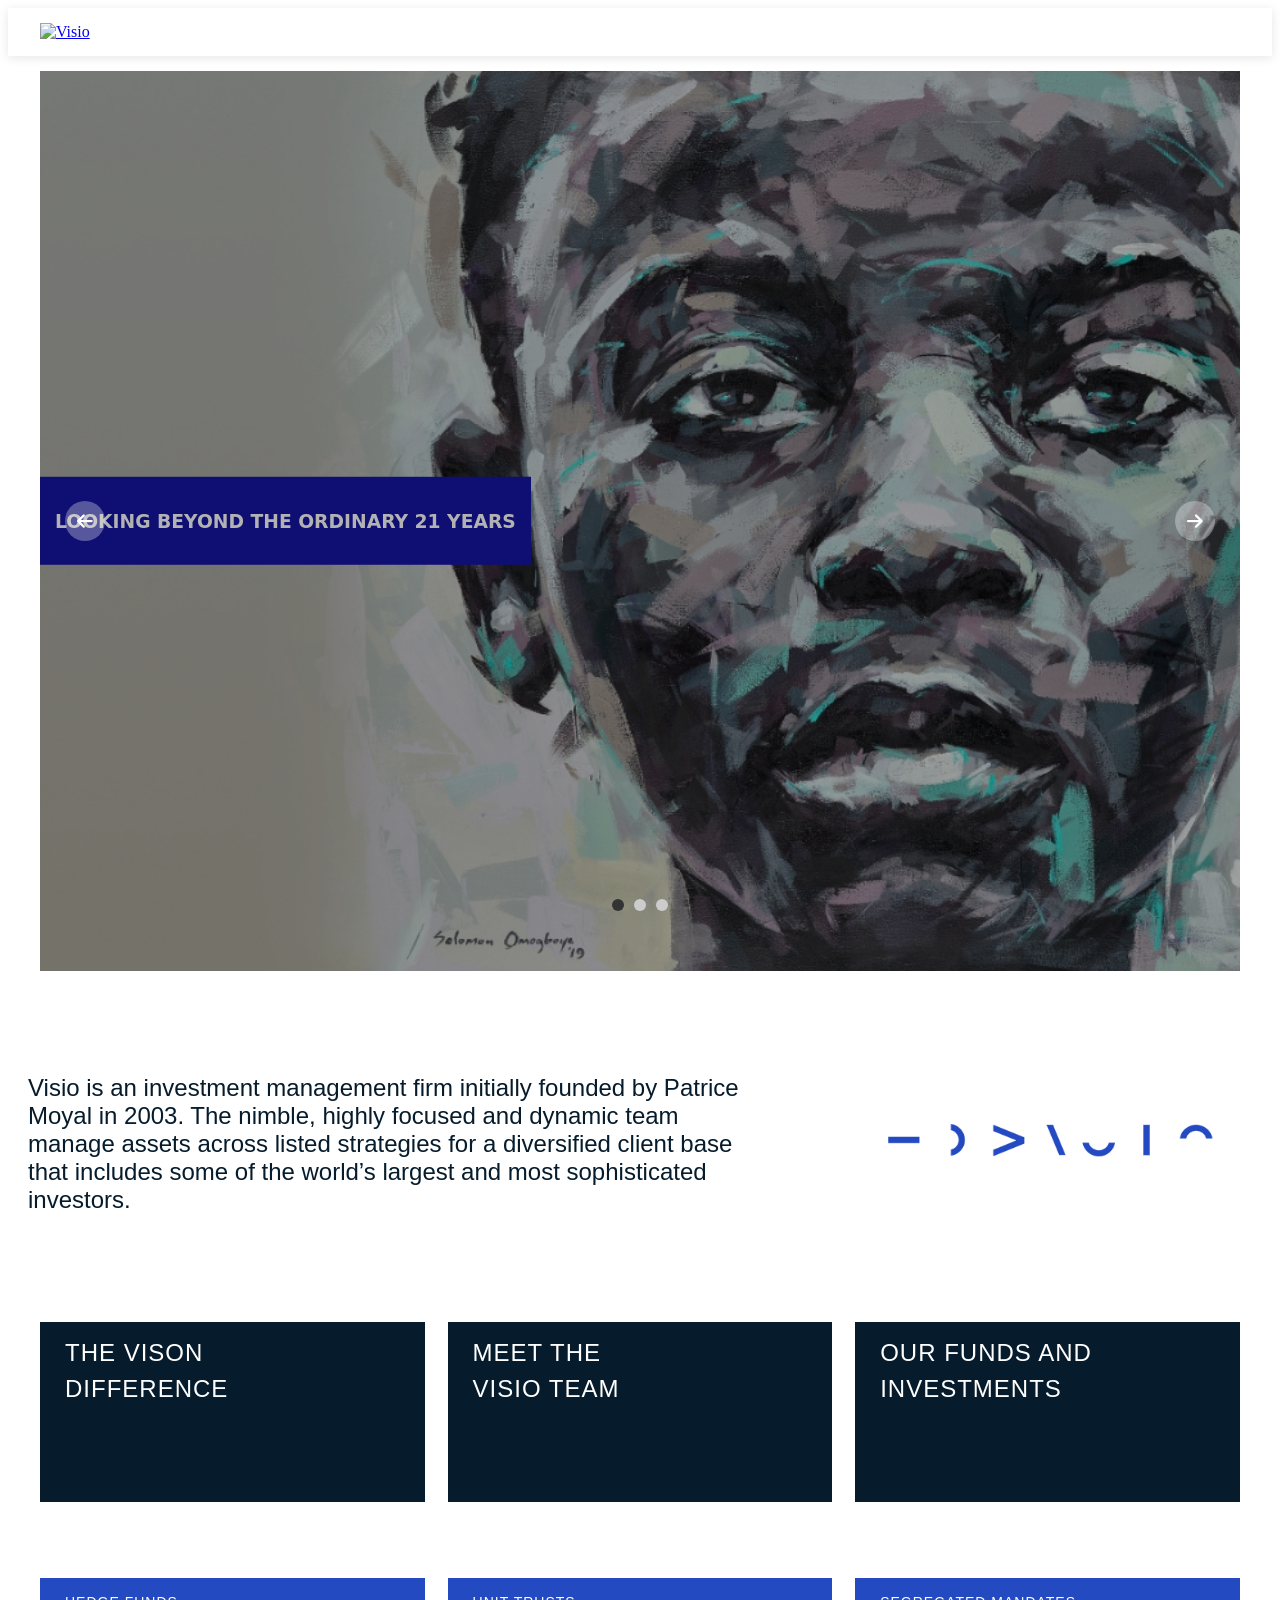
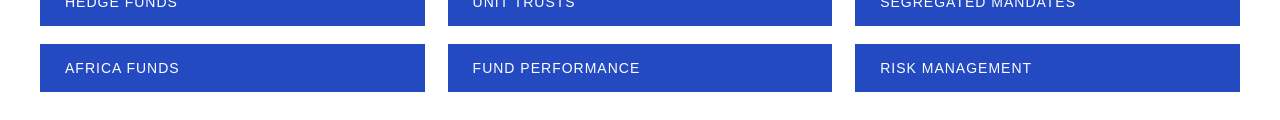
==== visio.html @ 1f03d7de "first commit" ====
<!DOCTYPE html>
<html lang="en">
<head>
    <meta charset="UTF-8">
    <meta name="viewport" content="width=device-width, initial-scale=1.0">
    <title>Visio - Look Beyond the Ordinary</title>
    <link rel="stylesheet" href="visio.css">
    <link rel="stylesheet" href="https://cdnjs.cloudflare.com/ajax/libs/font-awesome/6.0.0/css/all.min.css">
    <script src="https://code.jquery.com/jquery-3.6.0.min.js"></script>
</head>
<body>
    <header class="header">
        <div class="container">
            <a class="site-logo" title="Visio" href="https://visiofund.co.za">
                <img src="https://visiofund.co.za/wp-content/themes/visio/images/logo-black.svg" alt="Visio">
            </a>
            <div class="in-page-sub-menu">
                <!-- Your menu items would go here -->
            </div>
            <button class="hamburger-menu">
                <span class="hamburger-bar"></span>
                <span class="hamburger-bar"></span>
                <span class="hamburger-bar"></span>
            </button>
        </div>
    </header>
    <Section>
        <div class="container">
        <div class="carousel-container">
            <div class="carousel-track">
                <div class="carousel-slide">
                    <img src="/images/Mask-Group-231.jpg" alt="Investment Strategy">
                    <div class="carousel-caption">
                        <h3>LOOKING BEYOND THE ORDINARY 21 YEARS</h3>
                    </div>
                </div>
                <div class="carousel-slide">
                    <img src="/images/1.png" alt="Global Markets">
                    <div class="carousel-caption">
                        <h3>WE LEAVE NO STONE UNTURNED</h3>
                    </div>
                </div>
                <div class="carousel-slide">
                    <img src="/images/2-e1733732415237.png" alt="Client Success">
                    <div class="carousel-caption">
                        <h3>WE CAN AND WE WILL</h3>
                    </div>
                </div>
            </div>
            <div class="carousel-nav">
                <button class="carousel-prev"><i class="fas fa-arrow-left"></i></button>
                <button class="carousel-next"><i class="fas fa-arrow-right"></i></button>
            </div>
            <div class="carousel-indicators">
                <div class="indicator active" data-index="0"></div>
                <div class="indicator" data-index="1"></div>
                <div class="indicator" data-index="2"></div>
            </div>
        </div>
    </div>
</Section>
<section>
    <div class="info-container">
        <div class="text-content">
            <p>
            Visio is an investment management firm initially founded by Patrice Moyal in 2003. The nimble, highly focused and dynamic team manage assets across listed strategies for a diversified client base that includes some of the world’s largest and most sophisticated investors.
             </p>
        </div>
        <div class="image-content">
            <img src="/images/logo2.png" alt="logo image">
        </div>
    </div>
</section>
<section>
    <div class="init-container">
        <ul class="A-list">
            <li class="first-list"><span>THE VISON <br>DIFFERENCE</span></li>
            <li class="first-list"><span>MEET THE <br>VISIO TEAM</span></li>
            <li class="first-list"><span>OUR FUNDS AND <br>INVESTMENTS</span></li>
        </ul>
    </div>
    <br><br>
    <div class="final-container">
        <ul class="B-list">
            <li class="second-list">HEDGE FUNDS</li>
            <li class="second-list">UNIT TRUSTS</li>
            <li class="second-list">SEGREGATED MANDATES</li>
        </ul> <br>
        <ul class="B-list">
            <li class="second-list">AFRICA FUNDS</li>
            <li class="second-list">FUND PERFORMANCE</li>
            <li class="second-list">RISK MANAGEMENT</li>
        </ul>
    </div>
</section>
    
</body>
<footer>
    
</footer>
<script src="/visio.js"></script>
</html>
---- visio.css ----
/* Header styles remain the same */
.header {
    position: sticky;
    top: 0;
    width: 100%;
    z-index: 1000;
    background-color: white;
    box-shadow: 0 2px 10px rgba(0,0,0,0.1);
    transition: all 0.3s ease;
}

.container {
    display: flex;
    justify-content: space-between;
    align-items: center;
    padding: 15px 20px;
    max-width: 1200px;
    margin: 0 auto;
}

/* Hamburger menu styles */
.hamburger-menu {
    background: none;
    border: none;
    cursor: pointer;
    padding: 10px;
    display: flex;
    flex-direction: column;
    justify-content: space-between;
    width: 30px;
    height: 21px;
}

.hamburger-bar {
    display: block;
    width: 100%;
    height: 3px;
    background-color: #061C2C; /* Dark blue to match your theme */
    transition: all 0.3s ease;
}

/* Optional: Animation when clicked */
.hamburger-menu.active .hamburger-bar:nth-child(1) {
    transform: translateY(9px) rotate(45deg);
}

.hamburger-menu.active .hamburger-bar:nth-child(2) {
    opacity: 0;
}

.hamburger-menu.active .hamburger-bar:nth-child(3) {
    transform: translateY(-9px) rotate(-45deg);
}

/* For mobile responsiveness */
@media (min-width: 768px) {
    .hamburger-menu {
        display: none; /* Hide on desktop if you have a regular menu */
    }
}

.carousel-nav {
    text-align: center;
    margin-top: 15px;
}

.carousel-nav button {
    background: #333333;
    color: white;
    border: none;
    padding: 8px 15px;
    margin: 0 5px;
    cursor: pointer;
    border-radius: 3px;
    font-size: 14px;
}

.carousel-nav button:hover {
    background: #555555;
}

.carousel-indicators {
    display: flex;
    justify-content: center;
    margin-top: 10px;
}

.indicator {
    width: 12px;
    height: 12px;
    border-radius: 50%;
    background: #cccccc;
    margin: 0 5px;
    cursor: pointer;
}

.indicator.active {
    background: #333333;
}

@media (max-width: 768px) {
    .carousel-caption {
        padding: 10px;
        font-size: 14px;
    }
}.carousel-container {
    position: relative;
    width: 100%;
    height: 100vh; /* Add viewport height */
    max-width: none; /* Remove max-width restriction */
    margin: 0; /* Remove margin */
    overflow: hidden;
    border: none; /* Remove border */
    border-radius: 0; /* Remove border radius */
}

.carousel-track {
    display: flex;
    height: 100%; /* Ensure track fills container */
    transition: transform 0.5s ease;
}

.carousel-slide {
    min-width: 100vw; /* Use viewport width */
    height: 100vh; /* Use viewport height */
    position: relative;
}

.carousel-slide img {
    width: 100%;
    height: 100%;
    object-fit: cover; /* This ensures image covers area while maintaining aspect ratio */
    display: block;
}

/* Keep your existing caption styles */
.carousel-caption {
    font-family: system-ui, -apple-system, BlinkMacSystemFont, 'Segoe UI', Roboto, Oxygen, Ubuntu, Cantarell, 'Open Sans', 'Helvetica Neue', sans-serif;
    position: absolute;
    top: 50%;
    left: 0;
    transform: translateY(-50%);
    background: rgb(21, 21, 165);
    color: rgb(255, 255, 255);
    padding: 15px;
    text-align: center;
    /* width: 100%; Ensure caption spans full width */
}

/* Keep your existing nav and indicator styles */
.carousel-nav {
    position: absolute;
    bottom: 50%; /* Position at vertical center */
    width: 100%;
    display: flex;
    justify-content: space-between;
    align-items: center;
    padding: 0 20px;
    box-sizing: border-box;
    transform: translateY(50%); /* Adjust for exact centering */
    z-index: 10;
}

.carousel-nav button {
    background: rgba(255, 255, 255, 0.3);
    color: white;
    border: none;
    width: 40px;
    height: 40px;
    border-radius: 50%;
    cursor: pointer;
    font-size: 18px;
    display: flex;
    align-items: center;
    justify-content: center;
    transition: all 0.3s ease;
}

.carousel-nav button:hover {
    background: rgba(255, 255, 255, 0.7);
    color: #333;
}

@media (max-width: 768px) {
    .carousel-nav button {
        width: 30px;
        height: 30px;
        font-size: 14px;
    }
}
.carousel-indicators {
    position: absolute;
    bottom: 60px;
    left: 0;
    right: 0;
}

/* Optional: Add overlay for better text visibility */
.carousel-slide::after {
    content: '';
    position: absolute;
    top: 0;
    left: 0;
    width: 100%;
    height: 100%;
    background: rgba(0,0,0,0.3);
}

p {
    color: #061C2C; 
    font-size: 24px; /* Better to use font-size instead of font for just size */
    font-family: 'Open Sans', sans-serif;
    margin: 24px 0px;
 }
 
 .init-container {
    font-family: Arial, sans-serif;
    max-width: 1200px;
    margin: 0 auto;
    padding: 20px;
    
}

.final-container{
    font-family: sans-serif;
    max-width: 1200px;
    margin: 0 auto;
    padding: 20px;
}

.A-list {
    list-style: none;
    padding: 0;
    margin: 0;
    display: flex;
    justify-content: space-between;
}

.B-list{
    list-style: none;
    padding: 0;
    margin: 0;
    display: flex;
    justify-content: space-between;
}

.first-list {
    text-align: left;
    font-weight: normal;
    font-size: 24px;
    line-height: 1.3;
    letter-spacing: 1px;
    text-transform: uppercase;
    color: #fffefe;
    padding: 15px 25px;
    background-color: #061C2C;
    width: 27.9%;
    min-height: 150px;
    top: 50%;
    left: 0%;
    bottom: 0%;  /* Added minimum height */
    /* display: flex;
    align-items: last baseline;
    justify-content: center;
    box-sizing: border-box; */
}

.second-list{
    text-align: left;
    font-weight: normal;
    font-size: 14px;
    line-height: 1.3;
    letter-spacing: 1px;
    text-transform: uppercase;
    color: #fffefe;
    padding: 15px 25px;
    background-color: #244AC2;
    width: 27.9%;
}

.second-list li{
    position: relative;
    display: inline-block;
    text-align: left;
    bottom: 0%;
    left: 0%;
}

.info-container{
    font-family: Arial, sans-serif;
    max-width: 1200px;
    margin: 0 auto;
    padding: 20px;
}


.first-list span {
    position: relative;
    display: inline-block;
    text-align: left;
    bottom: 0%;
    left: 0%;
}

.first-list br {
    display: block;
    content: "";
    margin: 5px 0;
}


 .info-container {
     display: flex;
     align-items: center; /* Vertical alignment */
     justify-content: space-between; /* Puts max space between items */
     max-width: 1200px; /* Adjust as needed */
     margin: 24px 0px;
     padding: 40px 20px;
 }
 
 .text-content {
     flex: 1; /* Takes available space */
     padding-right: 40px; /* Space between text and image */
     max-width: 60%; /* Control text width */
 }

.image-content {
    flex-shrink: 0; /* Prevents image from shrinking */
    width: 30%; /* Adjust image container width */
    text-align: center; /* Centers image horizontally */
}

.image-content img {
    max-width: 100%;
    height: auto;
    display: block;
    margin: 0 auto; /* Centers image */
}

/* Responsive adjustments */
@media (max-width: 768px) {
    .info-container {
        flex-direction: column;
    }
    .text-content {
        padding-right: 0;
        max-width: 100%;
        margin-bottom: 30px;
    }
    .image-content {
        width: 60%;
    }
}
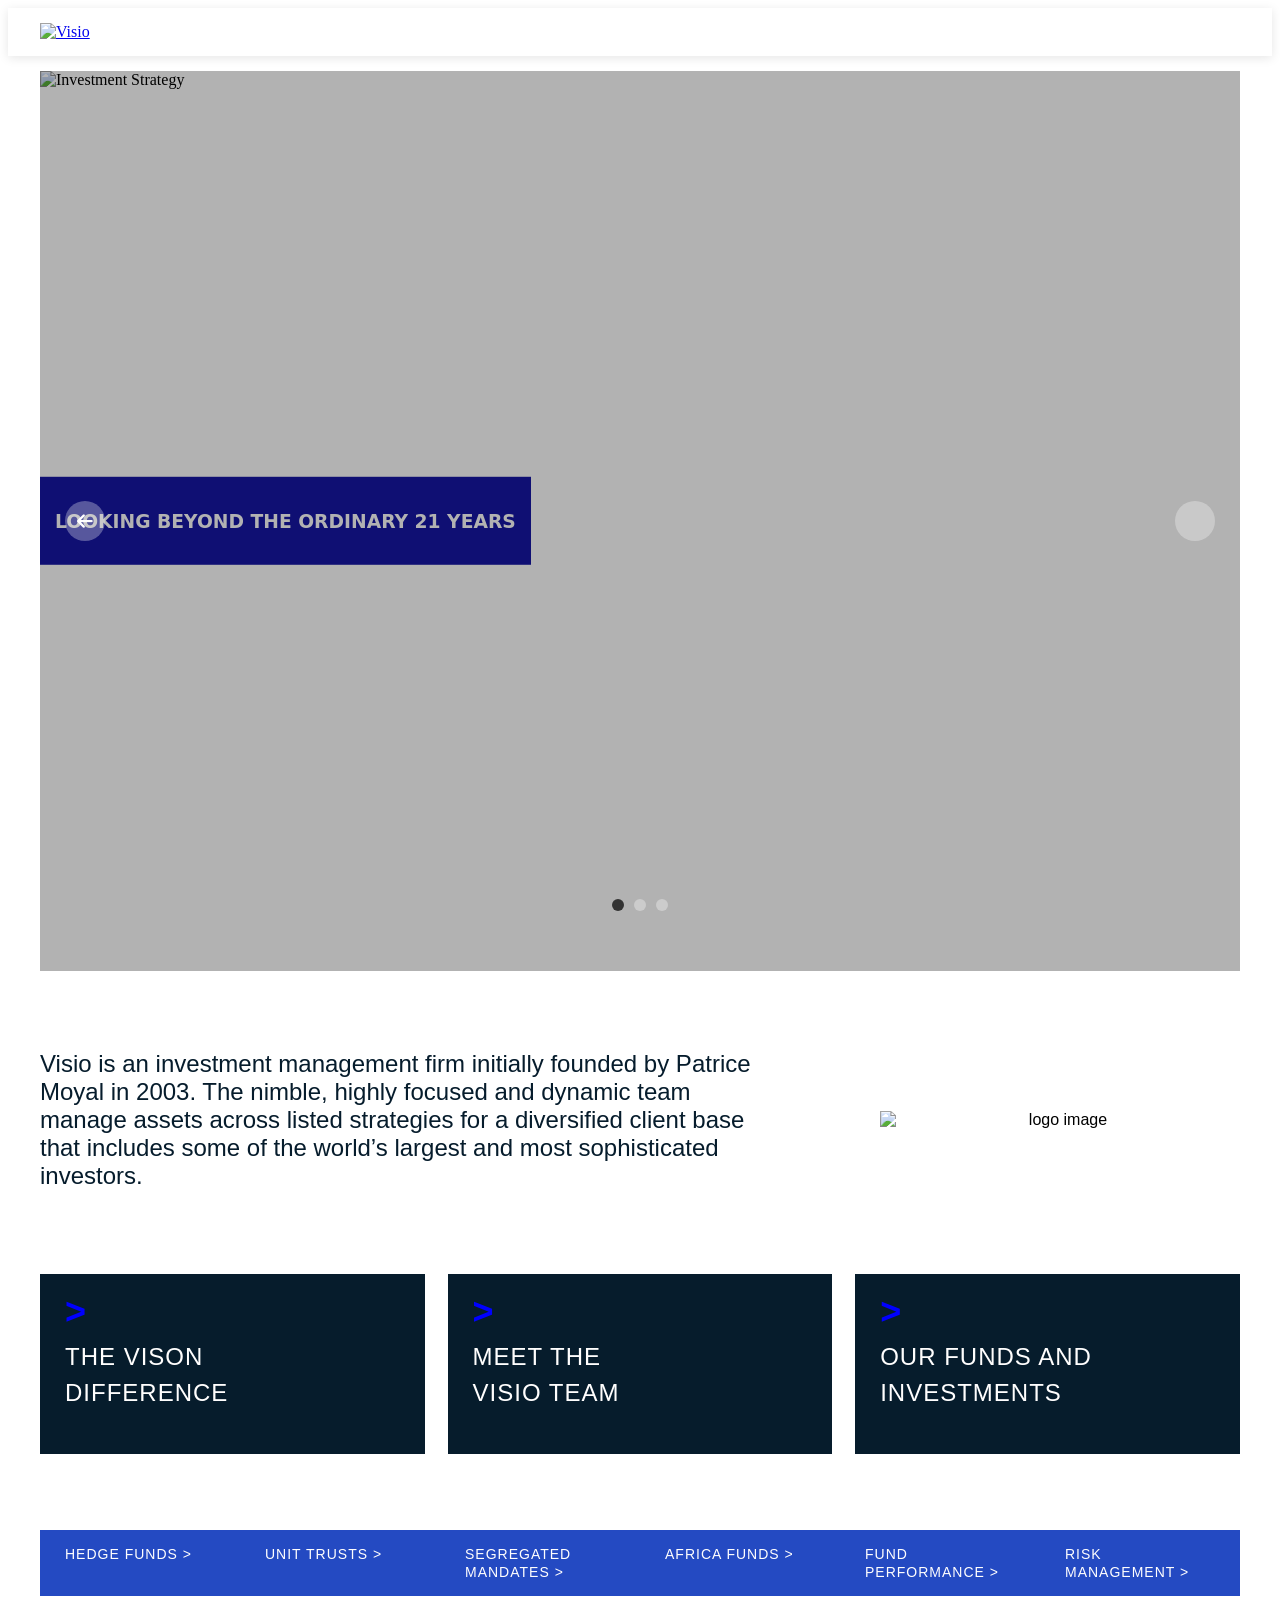
==== commit 17db4b76: "Second push" ====
--- a/visio.html
+++ b/visio.html
@@ -29,19 +29,19 @@
         <div class="carousel-container">
             <div class="carousel-track">
                 <div class="carousel-slide">
-                    <img src="/images/Mask-Group-231.jpg" alt="Investment Strategy">
+                    <img src="/Elementary-Project/images/Mask-Group-231.jpg" alt="Investment Strategy">
                     <div class="carousel-caption">
                         <h3>LOOKING BEYOND THE ORDINARY 21 YEARS</h3>
                     </div>
                 </div>
                 <div class="carousel-slide">
-                    <img src="/images/1.png" alt="Global Markets">
+                    <img src="/Elementary-Project/images/1.png" alt="Global Markets">
                     <div class="carousel-caption">
                         <h3>WE LEAVE NO STONE UNTURNED</h3>
                     </div>
                 </div>
                 <div class="carousel-slide">
-                    <img src="/images/2-e1733732415237.png" alt="Client Success">
+                    <img src="/Elementary-Project/images/2-e1733732415237.png" alt="Client Success">
                     <div class="carousel-caption">
                         <h3>WE CAN AND WE WILL</h3>
                     </div>
@@ -49,7 +49,7 @@
             </div>
             <div class="carousel-nav">
                 <button class="carousel-prev"><i class="fas fa-arrow-left"></i></button>
-                <button class="carousel-next"><i class="fas fa-arrow-right"></i></button>
+                <button src="/Elementary-Project/images/slider-next.svg" class="carousel-next"><i ></i></button>
             </div>
             <div class="carousel-indicators">
                 <div class="indicator active" data-index="0"></div>
@@ -67,29 +67,27 @@
              </p>
         </div>
         <div class="image-content">
-            <img src="/images/logo2.png" alt="logo image">
+            <img src="/Elementary-Project/images/logo2.png" alt="logo image">
         </div>
     </div>
 </section>
 <section>
     <div class="init-container">
         <ul class="A-list">
-            <li class="first-list"><span>THE VISON <br>DIFFERENCE</span></li>
-            <li class="first-list"><span>MEET THE <br>VISIO TEAM</span></li>
-            <li class="first-list"><span>OUR FUNDS AND <br>INVESTMENTS</span></li>
+            <li class="first-list"><br><br><span>THE VISON <br>DIFFERENCE</span></li>
+            <li class="first-list"><br><span>MEET THE <br>VISIO TEAM</span></li>
+            <li class="first-list"><br><span>OUR FUNDS AND <br>INVESTMENTS</span></li>
         </ul>
     </div>
     <br><br>
     <div class="final-container">
         <ul class="B-list">
-            <li class="second-list">HEDGE FUNDS</li>
-            <li class="second-list">UNIT TRUSTS</li>
-            <li class="second-list">SEGREGATED MANDATES</li>
-        </ul> <br>
-        <ul class="B-list">
-            <li class="second-list">AFRICA FUNDS</li>
-            <li class="second-list">FUND PERFORMANCE</li>
-            <li class="second-list">RISK MANAGEMENT</li>
+            <li class="second-list">HEDGE FUNDS <span>></span></li>
+            <li class="second-list">UNIT TRUSTS <span>></span></li>
+            <li class="second-list">SEGREGATED MANDATES <span>></span></li> 
+            <li class="second-list">AFRICA FUNDS <span>></span></li>
+            <li class="second-list">FUND PERFORMANCE <span>></span></li>
+            <li class="second-list">RISK MANAGEMENT <span>></span></li>
         </ul>
     </div>
 </section>
@@ -98,5 +96,5 @@
 <footer>
     
 </footer>
-<script src="/visio.js"></script>
+<script src="/Elementary-Project/visio.js"></script>
 </html>
--- a/visio.css
+++ b/visio.css
@@ -228,13 +228,7 @@
     padding: 20px;
 }
 
-.A-list {
-    list-style: none;
-    padding: 0;
-    margin: 0;
-    display: flex;
-    justify-content: space-between;
-}
+
 
 .B-list{
     list-style: none;
@@ -242,6 +236,36 @@
     margin: 0;
     display: flex;
     justify-content: space-between;
+}
+
+
+
+.second-list{
+    text-align: left;
+    font-weight: normal;
+    font-size: 14px;
+    line-height: 1.3;
+    letter-spacing: 1px;
+    text-transform: uppercase;
+    color: #fffefe;
+    padding: 15px 25px;
+    background-color: #244AC2;
+    width: 27.9%;
+}
+
+.second-list li{
+    position: relative;
+    display: inline-block;
+    text-align: left;
+    bottom: 0%;
+    left: 0%;
+}
+
+.info-container{
+    font-family: Arial, sans-serif;
+    max-width: 1200px;
+    /* margin: 0 auto; */
+    padding: 20px;
 }
 
 .first-list {
@@ -264,36 +288,6 @@
     justify-content: center;
     box-sizing: border-box; */
 }
-
-.second-list{
-    text-align: left;
-    font-weight: normal;
-    font-size: 14px;
-    line-height: 1.3;
-    letter-spacing: 1px;
-    text-transform: uppercase;
-    color: #fffefe;
-    padding: 15px 25px;
-    background-color: #244AC2;
-    width: 27.9%;
-}
-
-.second-list li{
-    position: relative;
-    display: inline-block;
-    text-align: left;
-    bottom: 0%;
-    left: 0%;
-}
-
-.info-container{
-    font-family: Arial, sans-serif;
-    max-width: 1200px;
-    margin: 0 auto;
-    padding: 20px;
-}
-
-
 .first-list span {
     position: relative;
     display: inline-block;
@@ -301,7 +295,13 @@
     bottom: 0%;
     left: 0%;
 }
-
+.A-list {
+    list-style: none;
+    padding: 0;
+    margin: 0;
+    display: flex;
+    justify-content: space-between;
+}
 .first-list br {
     display: block;
     content: "";
@@ -314,7 +314,7 @@
      align-items: center; /* Vertical alignment */
      justify-content: space-between; /* Puts max space between items */
      max-width: 1200px; /* Adjust as needed */
-     margin: 24px 0px;
+     margin: 0 auto;
      padding: 40px 20px;
  }
  
@@ -350,4 +350,19 @@
     .image-content {
         width: 60%;
     }
+}
+
+.first-list::before {
+    content: ">";
+    color: blue;
+    font-family: 'Arial Black', sans-serif; /* Wider, bolder font */
+    font-size: 1.5em;
+    font-weight: 900;
+    letter-spacing: 1px; /* Adds slight extra width */
+    display: inline-block;
+    margin-right: 8px;
+}
+
+.first-list:hover::before {
+    transform: scale(1.2); /* Slightly enlarges on hover */
 }
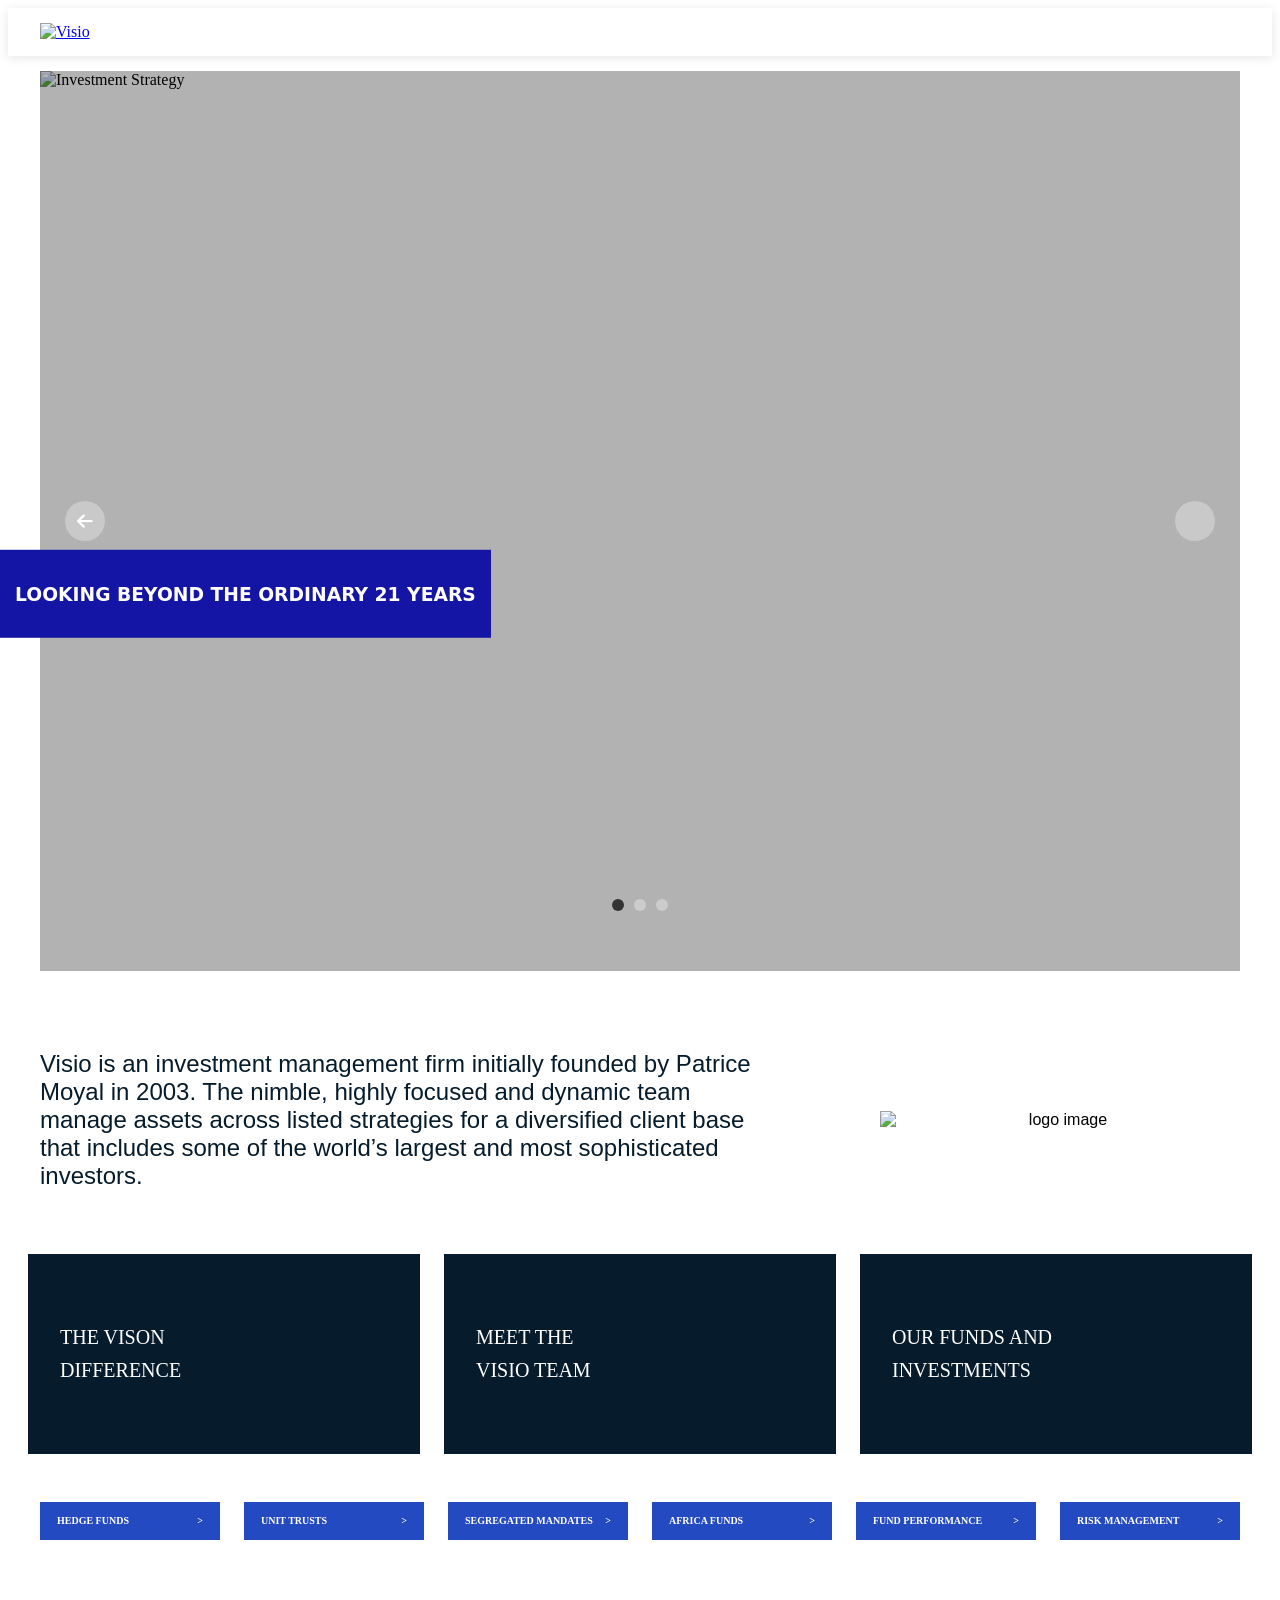
==== commit c1c64a79: "third-push" ====
--- a/visio.html
+++ b/visio.html
@@ -30,21 +30,19 @@
             <div class="carousel-track">
                 <div class="carousel-slide">
                     <img src="/Elementary-Project/images/Mask-Group-231.jpg" alt="Investment Strategy">
-                    <div class="carousel-caption">
-                        <h3>LOOKING BEYOND THE ORDINARY 21 YEARS</h3>
-                    </div>
+                    
                 </div>
                 <div class="carousel-slide">
                     <img src="/Elementary-Project/images/1.png" alt="Global Markets">
-                    <div class="carousel-caption">
+                    <!-- <div class="carousel-caption">
                         <h3>WE LEAVE NO STONE UNTURNED</h3>
-                    </div>
+                    </div> -->
                 </div>
                 <div class="carousel-slide">
                     <img src="/Elementary-Project/images/2-e1733732415237.png" alt="Client Success">
-                    <div class="carousel-caption">
+                    <!-- <div class="carousel-caption">
                         <h3>WE CAN AND WE WILL</h3>
-                    </div>
+                    </div> -->
                 </div>
             </div>
             <div class="carousel-nav">
@@ -57,6 +55,9 @@
                 <div class="indicator" data-index="2"></div>
             </div>
         </div>
+    </div>
+    <div class="carousel-caption">
+        <h3>LOOKING BEYOND THE ORDINARY 21 YEARS</h3>
     </div>
 </Section>
 <section>
@@ -71,23 +72,20 @@
         </div>
     </div>
 </section>
-<section>
+<section class="list-container">
     <div class="init-container">
         <ul class="A-list">
-            <li class="first-list"><br><br><span>THE VISON <br>DIFFERENCE</span></li>
-            <li class="first-list"><br><span>MEET THE <br>VISIO TEAM</span></li>
-            <li class="first-list"><br><span>OUR FUNDS AND <br>INVESTMENTS</span></li>
+            <li><span>THE VISON <br>DIFFERENCE</span></li>
+            <li><span>MEET THE <br>VISIO TEAM</span></li>
+            <li><span>OUR FUNDS AND <br>INVESTMENTS</span></li>
         </ul>
-    </div>
-    <br><br>
-    <div class="final-container">
         <ul class="B-list">
-            <li class="second-list">HEDGE FUNDS <span>></span></li>
-            <li class="second-list">UNIT TRUSTS <span>></span></li>
-            <li class="second-list">SEGREGATED MANDATES <span>></span></li> 
-            <li class="second-list">AFRICA FUNDS <span>></span></li>
-            <li class="second-list">FUND PERFORMANCE <span>></span></li>
-            <li class="second-list">RISK MANAGEMENT <span>></span></li>
+            <li>HEDGE FUNDS <span>></span></li>
+            <li>UNIT TRUSTS <span>></span></li>
+            <li>SEGREGATED MANDATES <span>></span></li> 
+            <li>AFRICA FUNDS <span>></span></li>
+            <li>FUND PERFORMANCE <span>></span></li>
+            <li>RISK MANAGEMENT <span>></span></li>
         </ul>
     </div>
 </section>
--- a/visio.css
+++ b/visio.css
@@ -137,7 +137,7 @@
 .carousel-caption {
     font-family: system-ui, -apple-system, BlinkMacSystemFont, 'Segoe UI', Roboto, Oxygen, Ubuntu, Cantarell, 'Open Sans', 'Helvetica Neue', sans-serif;
     position: absolute;
-    top: 50%;
+    top: 66%;
     left: 0;
     transform: translateY(-50%);
     background: rgb(21, 21, 165);
@@ -213,99 +213,12 @@
     margin: 24px 0px;
  }
  
- .init-container {
-    font-family: Arial, sans-serif;
-    max-width: 1200px;
-    margin: 0 auto;
-    padding: 20px;
-    
-}
-
-.final-container{
-    font-family: sans-serif;
-    max-width: 1200px;
-    margin: 0 auto;
-    padding: 20px;
-}
-
-
-
-.B-list{
-    list-style: none;
-    padding: 0;
-    margin: 0;
-    display: flex;
-    justify-content: space-between;
-}
-
-
-
-.second-list{
-    text-align: left;
-    font-weight: normal;
-    font-size: 14px;
-    line-height: 1.3;
-    letter-spacing: 1px;
-    text-transform: uppercase;
-    color: #fffefe;
-    padding: 15px 25px;
-    background-color: #244AC2;
-    width: 27.9%;
-}
-
-.second-list li{
-    position: relative;
-    display: inline-block;
-    text-align: left;
-    bottom: 0%;
-    left: 0%;
-}
 
 .info-container{
     font-family: Arial, sans-serif;
     max-width: 1200px;
     /* margin: 0 auto; */
     padding: 20px;
-}
-
-.first-list {
-    text-align: left;
-    font-weight: normal;
-    font-size: 24px;
-    line-height: 1.3;
-    letter-spacing: 1px;
-    text-transform: uppercase;
-    color: #fffefe;
-    padding: 15px 25px;
-    background-color: #061C2C;
-    width: 27.9%;
-    min-height: 150px;
-    top: 50%;
-    left: 0%;
-    bottom: 0%;  /* Added minimum height */
-    /* display: flex;
-    align-items: last baseline;
-    justify-content: center;
-    box-sizing: border-box; */
-}
-.first-list span {
-    position: relative;
-    display: inline-block;
-    text-align: left;
-    bottom: 0%;
-    left: 0%;
-}
-.A-list {
-    list-style: none;
-    padding: 0;
-    margin: 0;
-    display: flex;
-    justify-content: space-between;
-}
-.first-list br {
-    display: block;
-    content: "";
-    margin: 5px 0;
 }
 
 
@@ -352,17 +265,114 @@
     }
 }
 
-.first-list::before {
-    content: ">";
-    color: blue;
-    font-family: 'Arial Black', sans-serif; /* Wider, bolder font */
-    font-size: 1.5em;
-    font-weight: 900;
-    letter-spacing: 1px; /* Adds slight extra width */
-    display: inline-block;
-    margin-right: 8px;
-}
-
-.first-list:hover::before {
-    transform: scale(1.2); /* Slightly enlarges on hover */
+.list-container {
+    padding: 0 20px;
+    margin-bottom: 110px;
+}
+
+.list-container .init-container {
+    max-width: 1200px;
+    width: 100%;
+    margin: 0 auto;
+}
+
+/* Flexbox styles for A-list */
+.list-container .init-container .A-list {
+    margin: 0 -12px 48px;
+    padding: 0;
+    display: flex;
+    gap: 24px; /* replaces the need for negative margins and padding */
+    height: 200px;
+}
+
+.list-container .init-container .A-list li {
+    flex: 1; /* each li takes equal space */
+    margin: 0;
+    height: 200px;
+    display: flex;
+    align-items: center;
+    padding-left: 32px;
+    background-color: #061C2C;
+    position: relative;
+    background-image: url(images/asset2.svg);
+    background-repeat: no-repeat;
+    background-position: top 31px left 32px;
+    color: #fff;
+    text-decoration: none;
+    transition: transform 0.3s ease; /* smooth hover effect */
+}
+
+.list-container .init-container .A-list li:hover {
+    transform: scale(1.05);
+}
+
+.list-container .init-container .A-list li span {
+    font-size: 20px;
+    line-height: 33px;
+    font-weight: 400;
+    text-transform: uppercase;
+}
+
+/* Flexbox styles for B-list */
+.list-container .init-container .B-list {
+    display: flex;
+    padding: 0;
+    flex-wrap: nowrap; /* explicitly prevent wrapping */
+    gap: 24px;
+}
+
+.list-container .init-container .B-list li {
+    flex: 1; /* items will shrink equally to fit */
+    min-width: min-content; /* allow shrinking to minimum content width */
+    /* rest of your styles... */
+ /* base width with gap accounted for */
+    height: 38px;
+    line-height: 38px;
+    padding: 0 17px;
+    background-color: #244AC2;
+    text-decoration: none;
+    text-transform: uppercase;
+    font-size: 10px;
+    font-weight: 600;
+    color: #fff;
+    background-position: right 15px center;
+    background-repeat: no-repeat;
+    background-image: url(images/asset3.svg);
+    display: flex;
+    align-items: center;
+    justify-content: space-between;
+}
+
+.list-container .init-container .B-list li:hover {
+    background-color: #061C2C;
+}
+
+/* Responsive adjustments */
+@media (max-width: 1200px) {
+    .list-container .init-container .B-list li {
+        min-width: calc(33.333% - 24px); /* 3 items per row on medium screens */
+    }
+}
+
+@media (max-width: 768px) {
+    .list-container .init-container .A-list {
+        flex-direction: column;
+        height: auto;
+        gap: 20px;
+    }
+    
+    .list-container .init-container .A-list li {
+        height: 150px;
+        width: 100%;
+    }
+    
+    .list-container .init-container .B-list li {
+        min-width: calc(50% - 24px); /* 2 items per row on small screens */
+    }
+}
+
+@media (max-width: 480px) {
+    .list-container .init-container .B-list li {
+        min-width: 100%; /* 1 item per row on very small screens */
+    }
 }
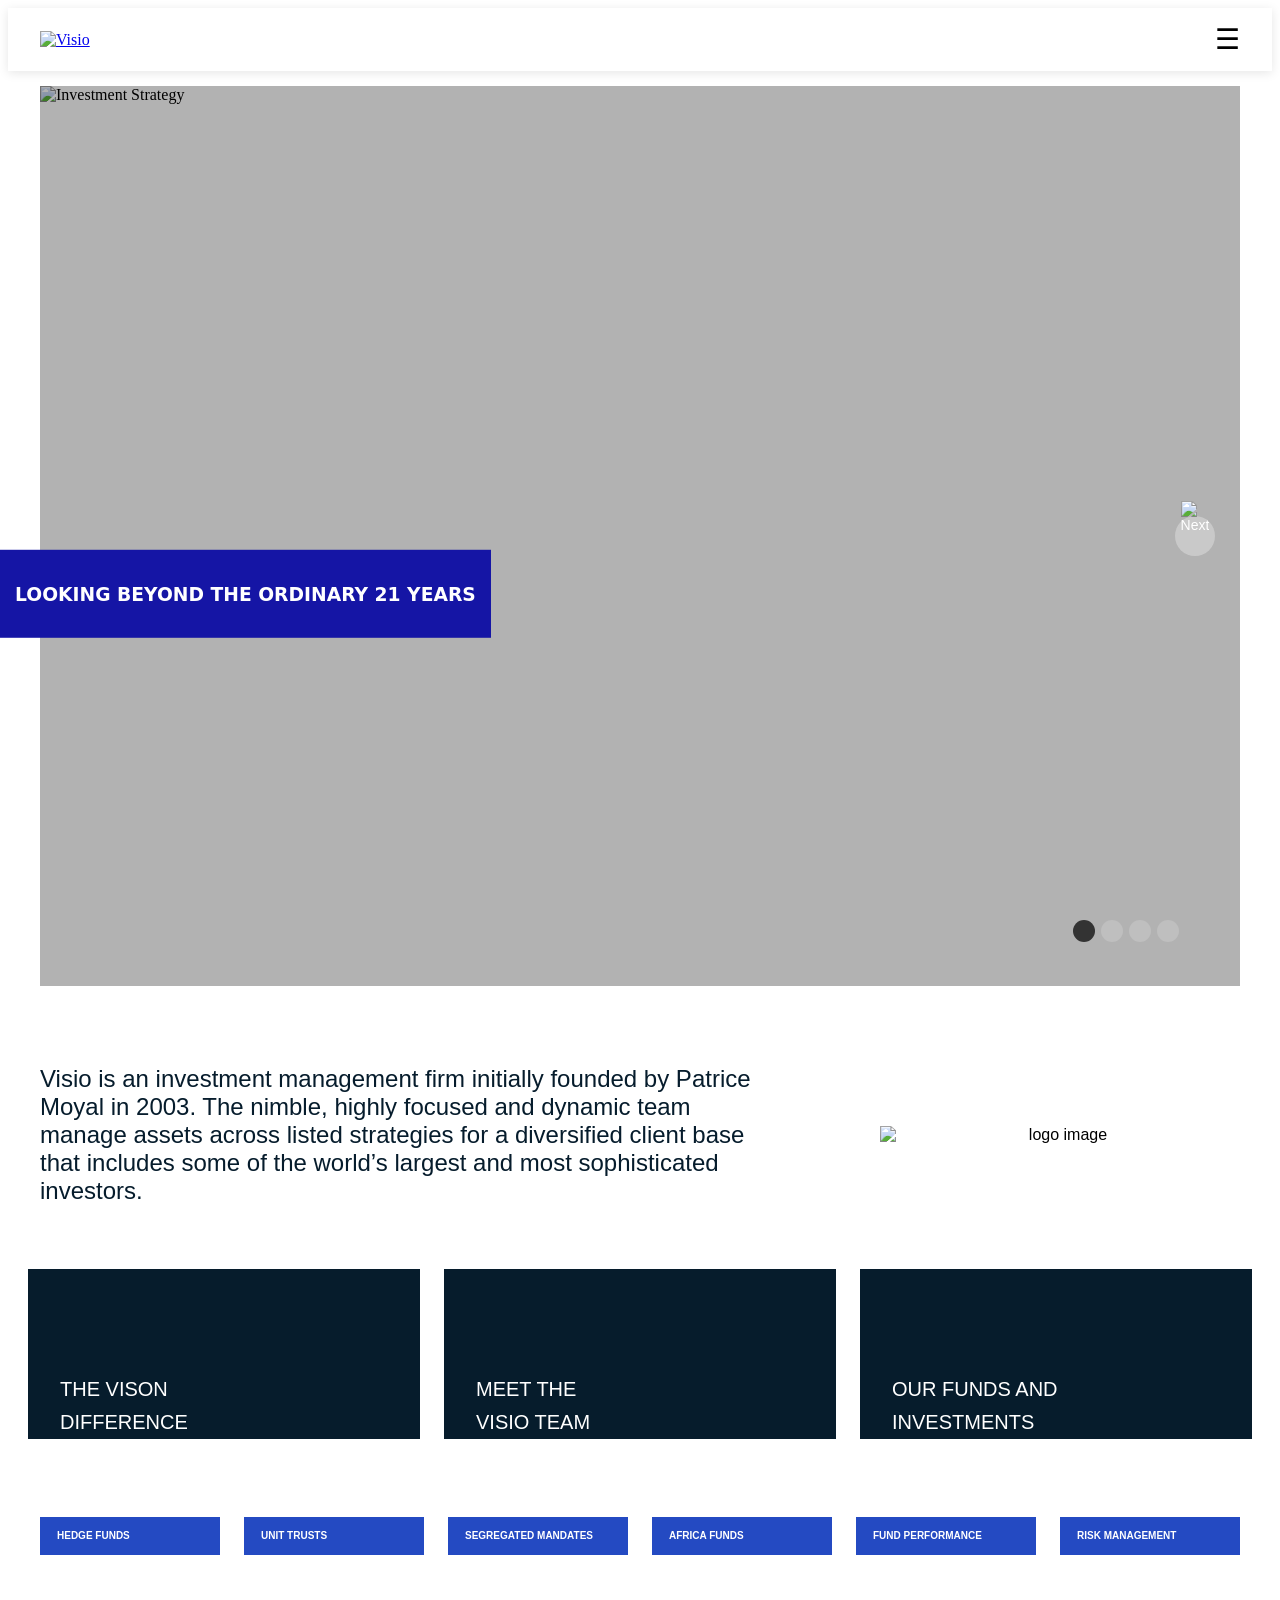
==== commit 24486be3: "4th push" ====
--- a/visio.html
+++ b/visio.html
@@ -5,7 +5,7 @@
     <meta name="viewport" content="width=device-width, initial-scale=1.0">
     <title>Visio - Look Beyond the Ordinary</title>
     <link rel="stylesheet" href="visio.css">
-    <link rel="stylesheet" href="https://cdnjs.cloudflare.com/ajax/libs/font-awesome/6.0.0/css/all.min.css">
+    <!-- <link rel="stylesheet" href="https://cdnjs.cloudflare.com/ajax/libs/font-awesome/6.0.0/css/all.min.css"> -->
     <script src="https://code.jquery.com/jquery-3.6.0.min.js"></script>
 </head>
 <body>
@@ -17,11 +17,9 @@
             <div class="in-page-sub-menu">
                 <!-- Your menu items would go here -->
             </div>
-            <button class="hamburger-menu">
-                <span class="hamburger-bar"></span>
-                <span class="hamburger-bar"></span>
-                <span class="hamburger-bar"></span>
-            </button>
+            <nav>
+                <div class="hamburger-menu">☰</div>
+            </nav>
         </div>
     </header>
     <Section>
@@ -44,15 +42,21 @@
                         <h3>WE CAN AND WE WILL</h3>
                     </div> -->
                 </div>
+                <div class="carousel-slide">
+                    <img src="/Elementary-Project/images/pexels-steve-4693135.jpg" alt="Arts">
+                    <!-- <div class="carousel-caption">
+                        <h3>WE CAN AND WE WILL</h3>
+                    </div> -->
+                </div>
             </div>
             <div class="carousel-nav">
-                <button class="carousel-prev"><i class="fas fa-arrow-left"></i></button>
-                <button src="/Elementary-Project/images/slider-next.svg" class="carousel-next"><i ></i></button>
+                <button class="carousel-next"><img src="/Elementary-Project/images/slider-next.svg" alt="Next"></button>
             </div>
             <div class="carousel-indicators">
                 <div class="indicator active" data-index="0"></div>
                 <div class="indicator" data-index="1"></div>
                 <div class="indicator" data-index="2"></div>
+                <div class="indicator" data-index="3"></div>
             </div>
         </div>
     </div>
@@ -80,12 +84,12 @@
             <li><span>OUR FUNDS AND <br>INVESTMENTS</span></li>
         </ul>
         <ul class="B-list">
-            <li>HEDGE FUNDS <span>></span></li>
-            <li>UNIT TRUSTS <span>></span></li>
-            <li>SEGREGATED MANDATES <span>></span></li> 
-            <li>AFRICA FUNDS <span>></span></li>
-            <li>FUND PERFORMANCE <span>></span></li>
-            <li>RISK MANAGEMENT <span>></span></li>
+            <li>HEDGE FUNDS </li>
+            <li>UNIT TRUSTS </li>
+            <li>SEGREGATED MANDATES </li> 
+            <li>AFRICA FUNDS </li>
+            <li>FUND PERFORMANCE </li>
+            <li>RISK MANAGEMENT </li>
         </ul>
     </div>
 </section>
--- a/visio.css
+++ b/visio.css
@@ -18,46 +18,11 @@
     margin: 0 auto;
 }
 
-/* Hamburger menu styles */
-.hamburger-menu {
-    background: none;
-    border: none;
-    cursor: pointer;
-    padding: 10px;
-    display: flex;
-    flex-direction: column;
-    justify-content: space-between;
-    width: 30px;
-    height: 21px;
-}
-
-.hamburger-bar {
-    display: block;
-    width: 100%;
-    height: 3px;
-    background-color: #061C2C; /* Dark blue to match your theme */
-    transition: all 0.3s ease;
-}
-
-/* Optional: Animation when clicked */
-.hamburger-menu.active .hamburger-bar:nth-child(1) {
-    transform: translateY(9px) rotate(45deg);
-}
-
-.hamburger-menu.active .hamburger-bar:nth-child(2) {
-    opacity: 0;
-}
-
-.hamburger-menu.active .hamburger-bar:nth-child(3) {
-    transform: translateY(-9px) rotate(-45deg);
-}
-
-/* For mobile responsiveness */
-@media (min-width: 768px) {
-    .hamburger-menu {
-        display: none; /* Hide on desktop if you have a regular menu */
-    }
-}
+nav .hamburger-menu {
+    font-size: 28px;
+    cursor: pointer;
+}
+
 
 .carousel-nav {
     text-align: center;
@@ -116,7 +81,7 @@
 
 .carousel-track {
     display: flex;
-    height: 100%; /* Ensure track fills container */
+    height: 100%; /*Ensure track fills container */
     transition: transform 0.5s ease;
 }
 
@@ -151,25 +116,18 @@
 .carousel-nav {
     position: absolute;
     bottom: 50%; /* Position at vertical center */
-    width: 100%;
-    display: flex;
-    justify-content: space-between;
-    align-items: center;
-    padding: 0 20px;
-    box-sizing: border-box;
+    right: 20px; /* Position from right */
     transform: translateY(50%); /* Adjust for exact centering */
     z-index: 10;
 }
 
 .carousel-nav button {
     background: rgba(255, 255, 255, 0.3);
-    color: white;
     border: none;
-    width: 40px;
-    height: 40px;
+    width: 40px; /* Original button size */
+    height: 40px; /* Original button size */
     border-radius: 50%;
     cursor: pointer;
-    font-size: 18px;
     display: flex;
     align-items: center;
     justify-content: center;
@@ -178,21 +136,49 @@
 
 .carousel-nav button:hover {
     background: rgba(255, 255, 255, 0.7);
-    color: #333;
+}
+
+/* Only the image size is increased */
+.carousel-nav img {
+    width: 500px; /* Increased from 20px (40% larger) */
+    height: 70px; /* Increased from 20px */
 }
 
 @media (max-width: 768px) {
     .carousel-nav button {
         width: 30px;
         height: 30px;
-        font-size: 14px;
+    }
+    .carousel-nav img {
+        width: 22px; /* Proportionally larger for mobile */
+        height: 22px;
     }
 }
 .carousel-indicators {
     position: absolute;
-    bottom: 60px;
-    left: 0;
-    right: 0;
+    display: block;
+    right: 60px;
+    bottom: 40px;
+    z-index: 10;
+    text-align: center;
+}
+
+.carousel-indicators .indicator {
+    background-image: url(/Elementary-Project/images/slider-dots.svg);
+    width: 22px;
+    height: 22px;
+    display: inline-block;
+    background-size: contain;
+    background-repeat: no-repeat;
+    background-position: center;
+    margin: 0 1px;
+    opacity: 0.5; /* Make inactive dots semi-transparent */
+    transition: opacity 0.3s ease;
+    cursor: pointer;
+}
+
+.carousel-indicators .indicator.active {
+    opacity: 1; /* Make active dot fully visible */
 }
 
 /* Optional: Add overlay for better text visibility */
@@ -286,20 +272,21 @@
 }
 
 .list-container .init-container .A-list li {
-    flex: 1; /* each li takes equal space */
+    flex: 1;
     margin: 0;
-    height: 200px;
-    display: flex;
-    align-items: center;
+    height: 170px;
+    display: flex
+;
+    align-items: self-end;
     padding-left: 32px;
     background-color: #061C2C;
     position: relative;
-    background-image: url(images/asset2.svg);
+    background-image: url(/Elementary-Project/images/asset2.svg);
     background-repeat: no-repeat;
     background-position: top 31px left 32px;
     color: #fff;
     text-decoration: none;
-    transition: transform 0.3s ease; /* smooth hover effect */
+    transition: transform 0.3s ease;
 }
 
 .list-container .init-container .A-list li:hover {
@@ -311,6 +298,7 @@
     line-height: 33px;
     font-weight: 400;
     text-transform: uppercase;
+    font-family: 'Open sans', sans-serif;
 }
 
 /* Flexbox styles for B-list */
@@ -326,6 +314,7 @@
     min-width: min-content; /* allow shrinking to minimum content width */
     /* rest of your styles... */
  /* base width with gap accounted for */
+    width: 100%;
     height: 38px;
     line-height: 38px;
     padding: 0 17px;
@@ -337,10 +326,11 @@
     color: #fff;
     background-position: right 15px center;
     background-repeat: no-repeat;
-    background-image: url(images/asset3.svg);
+    background-image: url(/Elementary-Project/images/asset3.svg);
     display: flex;
     align-items: center;
     justify-content: space-between;
+    font-family: 'Open sans', sans-serif;
 }
 
 .list-container .init-container .B-list li:hover {
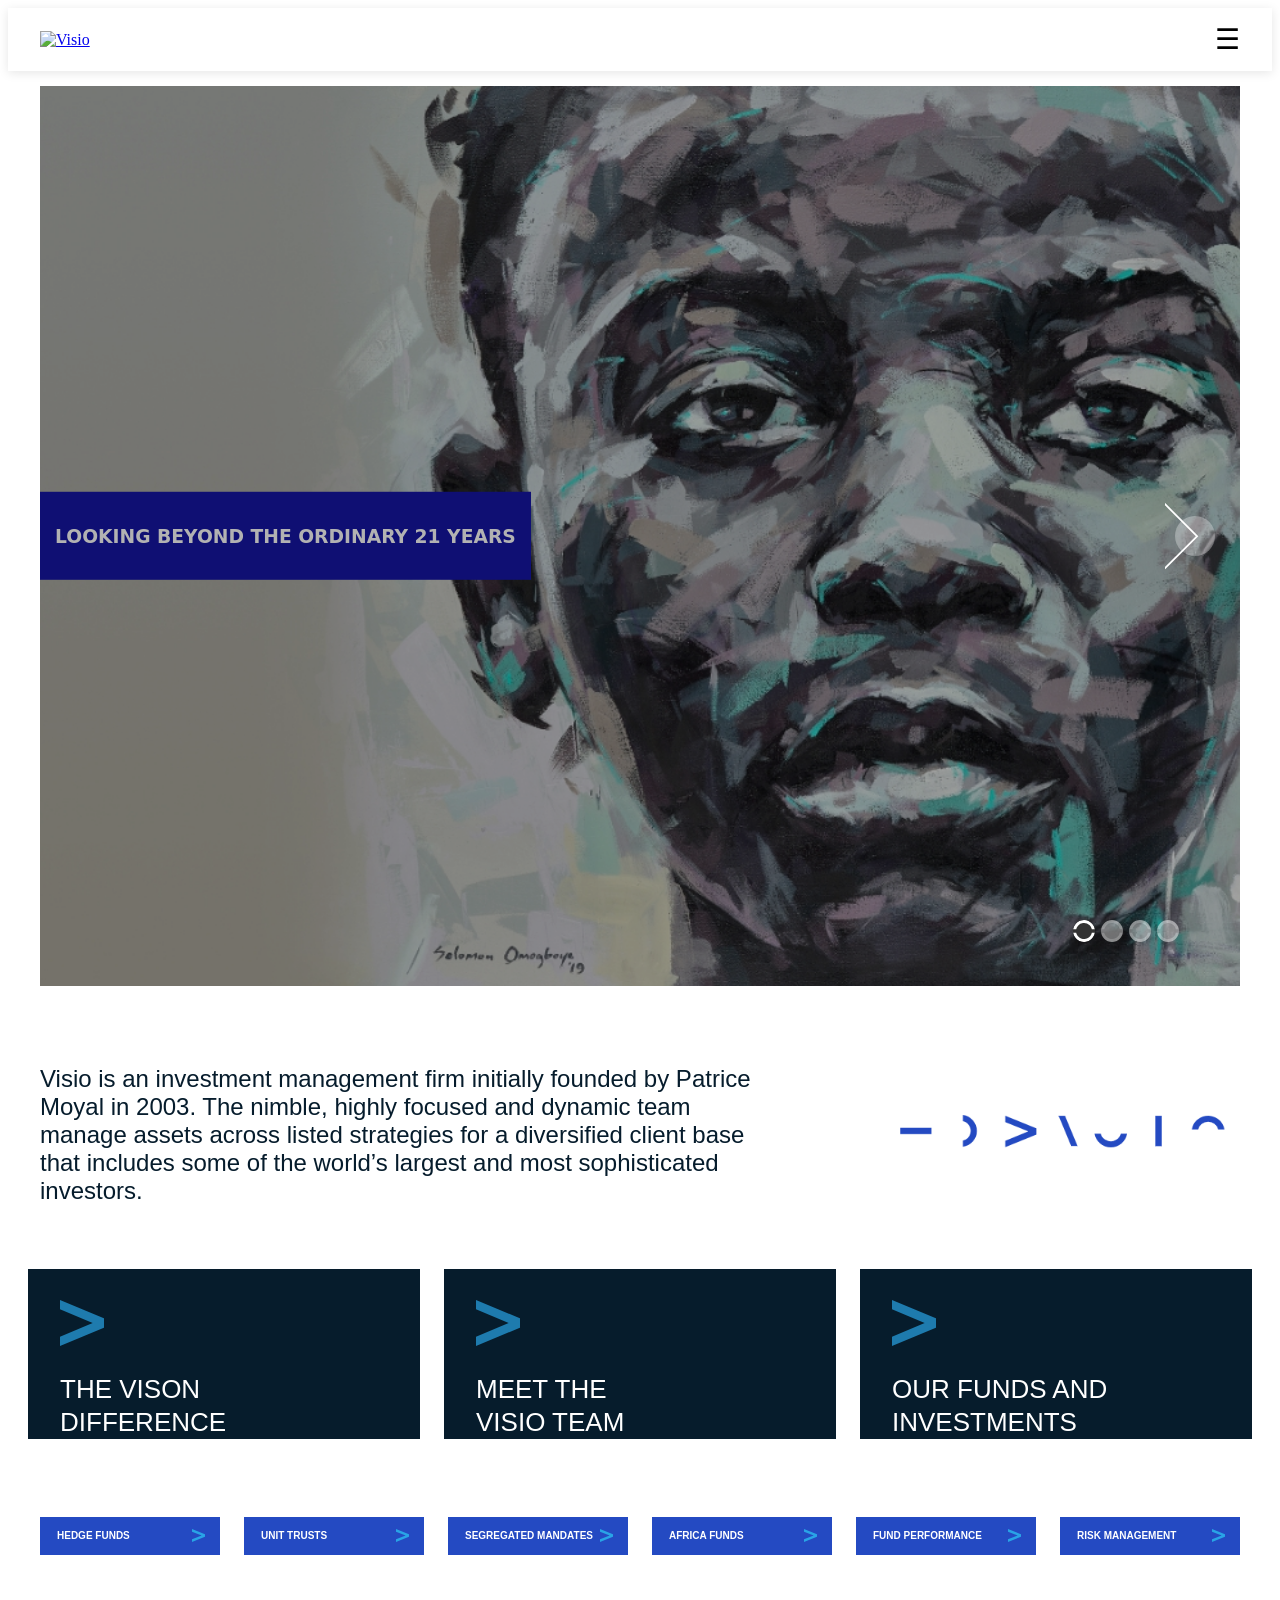
==== commit 0bc2806c: "5th push" ====
--- a/visio.html
+++ b/visio.html
@@ -27,30 +27,32 @@
         <div class="carousel-container">
             <div class="carousel-track">
                 <div class="carousel-slide">
-                    <img src="/Elementary-Project/images/Mask-Group-231.jpg" alt="Investment Strategy">
-                    
+                    <img src="/images/Mask-Group-231.jpg" alt="Investment Strategy">
+                    <div class="carousel-caption">
+                        <h3>LOOKING BEYOND THE ORDINARY 21 YEARS</h3>
+                    </div>
                 </div>
                 <div class="carousel-slide">
-                    <img src="/Elementary-Project/images/1.png" alt="Global Markets">
-                    <!-- <div class="carousel-caption">
+                    <img src="/images/1.png" alt="Global Markets">
+                    <div class="carousel-caption">
                         <h3>WE LEAVE NO STONE UNTURNED</h3>
-                    </div> -->
+                    </div>
                 </div>
                 <div class="carousel-slide">
-                    <img src="/Elementary-Project/images/2-e1733732415237.png" alt="Client Success">
-                    <!-- <div class="carousel-caption">
+                    <img src="images/2-e1733732415237.png" alt="Client Success">
+                    <div class="carousel-caption">
                         <h3>WE CAN AND WE WILL</h3>
-                    </div> -->
+                    </div>
                 </div>
                 <div class="carousel-slide">
-                    <img src="/Elementary-Project/images/pexels-steve-4693135.jpg" alt="Arts">
-                    <!-- <div class="carousel-caption">
+                    <img src="/images/pexels-steve-4693135.jpg" alt="Arts">
+                    <div class="carousel-caption">
                         <h3>WE CAN AND WE WILL</h3>
-                    </div> -->
+                    </div>
                 </div>
             </div>
             <div class="carousel-nav">
-                <button class="carousel-next"><img src="/Elementary-Project/images/slider-next.svg" alt="Next"></button>
+                <button class="carousel-next"><img src="/images/slider-next.svg" alt="Next"></button>
             </div>
             <div class="carousel-indicators">
                 <div class="indicator active" data-index="0"></div>
@@ -60,9 +62,7 @@
             </div>
         </div>
     </div>
-    <div class="carousel-caption">
-        <h3>LOOKING BEYOND THE ORDINARY 21 YEARS</h3>
-    </div>
+    
 </Section>
 <section>
     <div class="info-container">
@@ -72,7 +72,7 @@
              </p>
         </div>
         <div class="image-content">
-            <img src="/Elementary-Project/images/logo2.png" alt="logo image">
+            <img src="/images/logo2.png" alt="logo image">
         </div>
     </div>
 </section>
@@ -98,5 +98,5 @@
 <footer>
     
 </footer>
-<script src="/Elementary-Project/visio.js"></script>
+<script src="/visio.js"></script>
 </html>
--- a/visio.css
+++ b/visio.css
@@ -102,7 +102,7 @@
 .carousel-caption {
     font-family: system-ui, -apple-system, BlinkMacSystemFont, 'Segoe UI', Roboto, Oxygen, Ubuntu, Cantarell, 'Open Sans', 'Helvetica Neue', sans-serif;
     position: absolute;
-    top: 66%;
+    top: 50%;
     left: 0;
     transform: translateY(-50%);
     background: rgb(21, 21, 165);
@@ -164,7 +164,7 @@
 }
 
 .carousel-indicators .indicator {
-    background-image: url(/Elementary-Project/images/slider-dots.svg);
+    background-image: url(/images/slider-dots.svg);
     width: 22px;
     height: 22px;
     display: inline-block;
@@ -281,7 +281,7 @@
     padding-left: 32px;
     background-color: #061C2C;
     position: relative;
-    background-image: url(/Elementary-Project/images/asset2.svg);
+    background-image: url(/images/asset2.svg);
     background-repeat: no-repeat;
     background-position: top 31px left 32px;
     color: #fff;
@@ -326,7 +326,7 @@
     color: #fff;
     background-position: right 15px center;
     background-repeat: no-repeat;
-    background-image: url(/Elementary-Project/images/asset3.svg);
+    background-image: url(/images/asset3.svg);
     display: flex;
     align-items: center;
     justify-content: space-between;
@@ -365,4 +365,201 @@
     .list-container .init-container .B-list li {
         min-width: 100%; /* 1 item per row on very small screens */
     }
-}+}
+
+/* Tablet Responsiveness (768px - 1024px) */
+@media only screen and (max-width: 1024px) {
+    .container {
+        padding: 0 20px;
+    }
+    
+    .header .container {
+        flex-direction: row;
+        align-items: center;
+    }
+    
+    .carousel-container {
+        height: 400px;
+    }
+    
+    .carousel-caption h3 {
+        font-size: 24px;
+    }
+    
+    .info-container {
+        flex-direction: column;
+        padding: 30px 20px;
+    }
+    
+    .text-content {
+        width: 100%;
+        margin-bottom: 20px;
+    }
+    
+    .image-content {
+        width: 100%;
+        text-align: center;
+    }
+    
+    .init-container {
+        flex-direction: column;
+    }
+    
+    .A-list, .B-list {
+        width: 100%;
+    }
+    
+    .A-list li span {
+        font-size: 18px;
+    }
+    
+    .B-list li {
+        font-size: 16px;
+    }
+}
+
+/* Mobile Responsiveness (up to 767px) */
+@media only screen and (max-width: 767px) {
+    .header .container {
+        padding: 10px 15px;
+    }
+    
+    .site-logo img {
+        width: 120px;
+    }
+    
+    .carousel-container {
+        height: 300px;
+    }
+    
+    .carousel-caption h3 {
+        font-size: 18px;
+        padding: 10px;
+    }
+    
+    .carousel-nav button {
+        width: 30px;
+        height: 30px;
+    }
+    
+    .carousel-indicators {
+        bottom: 10px;
+    }
+    
+    .indicator {
+        width: 8px;
+        height: 8px;
+        margin: 0 5px;
+    }
+    
+    .info-container {
+        padding: 20px 15px;
+    }
+    
+    .text-content p {
+        font-size: 14px;
+    }
+    
+    .image-content img {
+        max-width: 150px;
+    }
+    
+    .A-list li {
+        padding: 10px 0;
+    }
+    
+    .A-list li span {
+        font-size: 16px;
+    }
+    
+    .B-list {
+        padding-left: 20px;
+    }
+    
+    .B-list li {
+        font-size: 14px;
+        padding: 8px 0;
+    }
+}
+
+/* Small Mobile Devices (up to 480px) */
+@media only screen and (max-width: 480px) {
+    .carousel-container {
+        height: 250px;
+    }
+    
+    .carousel-caption h3 {
+        font-size: 16px;
+    }
+    
+    .text-content p {
+        font-size: 13px;
+    }
+    
+    .A-list li span {
+        font-size: 14px;
+    }
+    
+    .B-list li {
+        font-size: 13px;
+    }
+}
+
+@media (max-width: 1435px) {
+    .list-container .init-container .B-list li {
+        width: 33.333333%;
+        margin-bottom: 24px;
+    }
+    .list-container .init-container .A-list li span {
+        font-size: 26px;
+    }
+}
+@media (max-width: 925px) {
+    .list-container .init-container .A-list li span {
+        font-size: 22px;
+    }
+}
+@media (max-width: 745px) {
+    .list-container {
+        margin-bottom: 24px;
+    }
+    .list-container .init-container .A-list {
+        height: auto;
+        margin-bottom: 24px;
+    }
+    .list-container .init-container .A-list li {
+        width: 100%;
+        display: block;
+        float: none;
+        margin-bottom: 24px;
+        height: auto;
+    }
+    .list-container .init-container .A-list li {
+        padding-top: 20px;
+        padding-bottom: 20px;
+        padding-left: 100px;
+    }
+    .list-container .init-container .B-list li {
+        width: 50%;
+        margin-bottom: 24px;
+    }
+}
+@media (max-width: 1024px) {
+    .B-list {
+      display: flex;
+      flex-direction: column;
+    }
+    .B-list li {
+      margin-bottom: 10px; /* Adjust spacing as needed */
+    }
+  }
+
+@media (max-width: 768px) {
+    .B-list {
+      display: flex;
+      flex-direction: column;
+    }
+    .B-list li {
+      margin-bottom: 8px; /* Adjust spacing as needed */
+    }
+  }
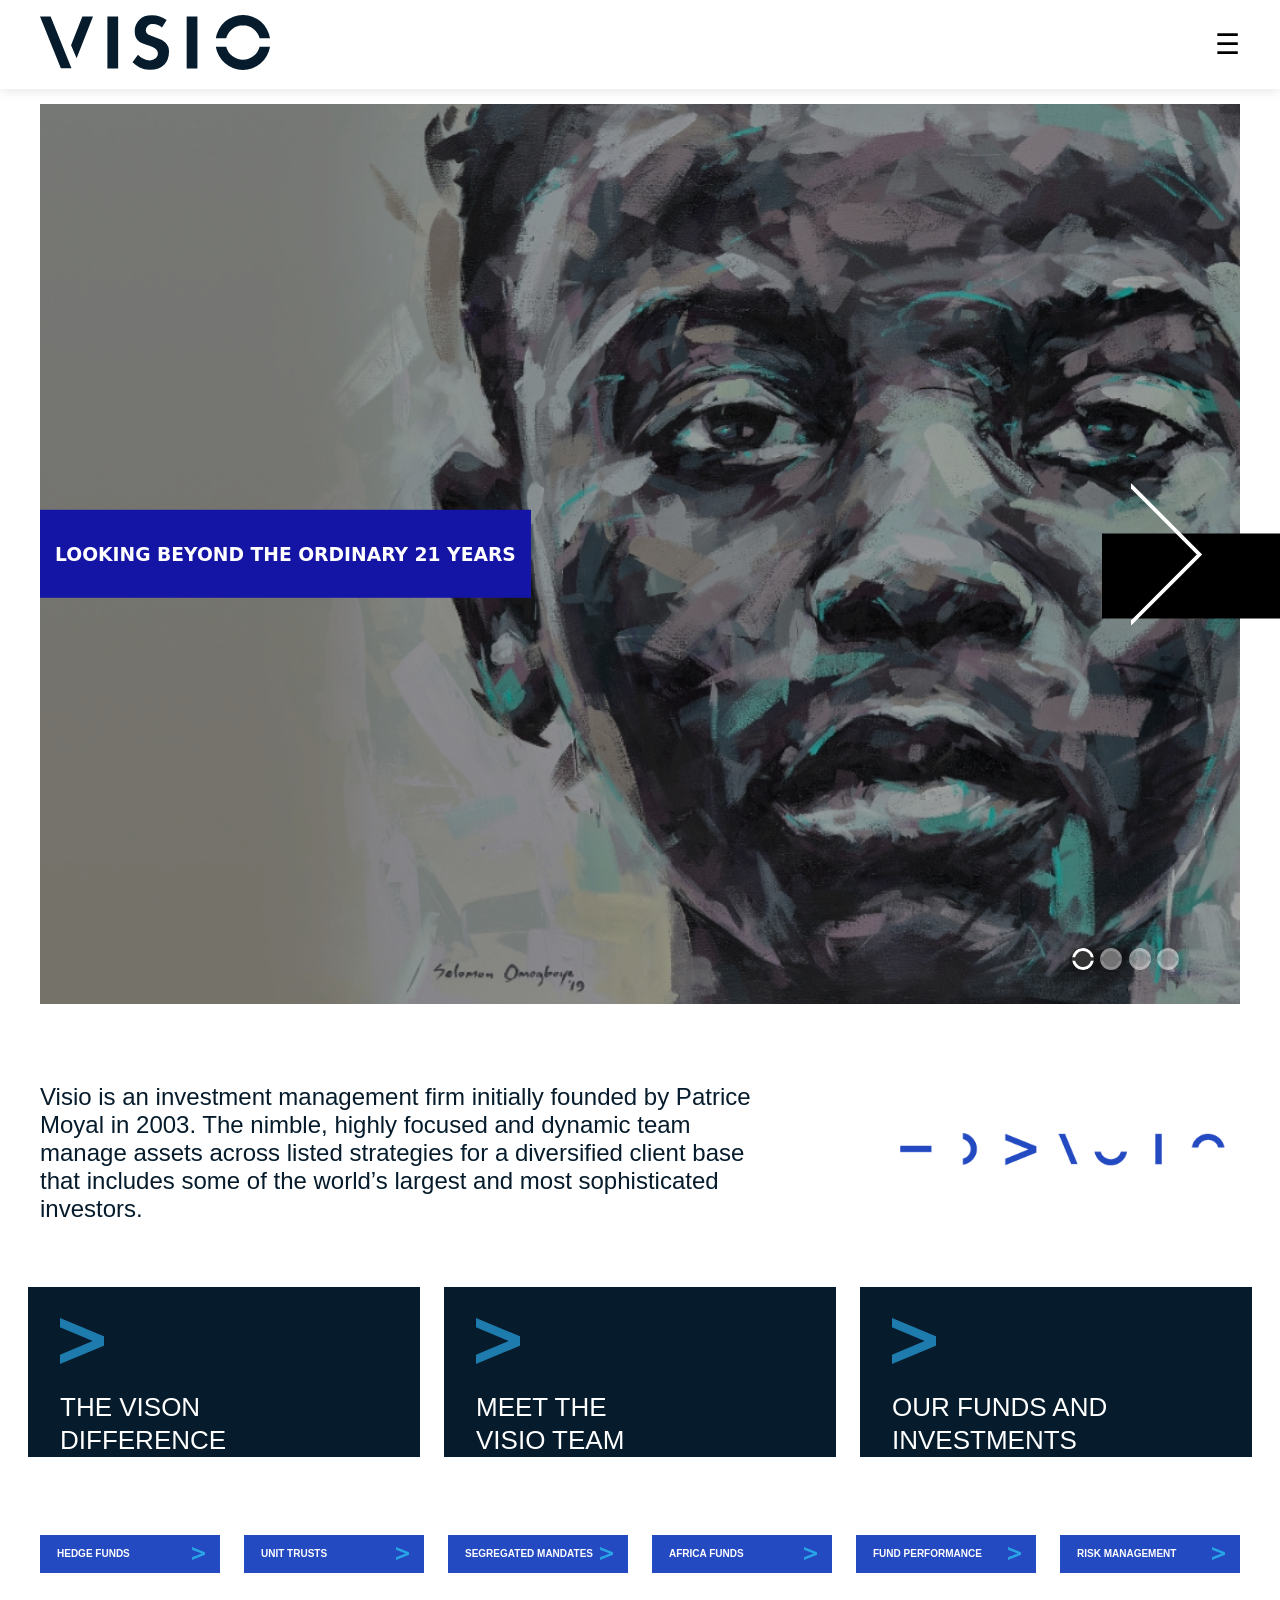
==== commit ac08c23d: "6th push" ====
--- a/visio.html
+++ b/visio.html
@@ -12,7 +12,7 @@
     <header class="header">
         <div class="container">
             <a class="site-logo" title="Visio" href="https://visiofund.co.za">
-                <img src="https://visiofund.co.za/wp-content/themes/visio/images/logo-black.svg" alt="Visio">
+                <img src="./images/logo-black.svg" alt="Visio">
             </a>
             <div class="in-page-sub-menu">
                 <!-- Your menu items would go here -->
@@ -30,8 +30,11 @@
                     <img src="/images/Mask-Group-231.jpg" alt="Investment Strategy">
                     <div class="carousel-caption">
                         <h3>LOOKING BEYOND THE ORDINARY 21 YEARS</h3>
+                        
                     </div>
+                    
                 </div>
+                
                 <div class="carousel-slide">
                     <img src="/images/1.png" alt="Global Markets">
                     <div class="carousel-caption">
@@ -61,7 +64,9 @@
                 <div class="indicator" data-index="3"></div>
             </div>
         </div>
+        <div class="carousel-caption-right">Right caption text</div>
     </div>
+    
     
 </Section>
 <section>
--- a/visio.css
+++ b/visio.css
@@ -1,3 +1,7 @@
+body{
+    font-family: 'Open sans', sans-serif;
+    margin: 0;
+}
 /* Header styles remain the same */
 .header {
     position: sticky;
@@ -8,7 +12,9 @@
     box-shadow: 0 2px 10px rgba(0,0,0,0.1);
     transition: all 0.3s ease;
 }
-
+img{
+    border-style: none;
+}
 .container {
     display: flex;
     justify-content: space-between;
@@ -70,7 +76,7 @@
     }
 }.carousel-container {
     position: relative;
-    width: 100%;
+    width: 100vw;
     height: 100vh; /* Add viewport height */
     max-width: none; /* Remove max-width restriction */
     margin: 0; /* Remove margin */
@@ -92,7 +98,7 @@
 }
 
 .carousel-slide img {
-    width: 100%;
+    width: 100vw;
     height: 100%;
     object-fit: cover; /* This ensures image covers area while maintaining aspect ratio */
     display: block;
@@ -103,13 +109,29 @@
     font-family: system-ui, -apple-system, BlinkMacSystemFont, 'Segoe UI', Roboto, Oxygen, Ubuntu, Cantarell, 'Open Sans', 'Helvetica Neue', sans-serif;
     position: absolute;
     top: 50%;
-    left: 0;
+    left: 30;
     transform: translateY(-50%);
     background: rgb(21, 21, 165);
     color: rgb(255, 255, 255);
     padding: 15px;
     text-align: center;
-    /* width: 100%; Ensure caption spans full width */
+    z-index: 2;
+    /* width: 100%;Ensure caption spans full width */
+}
+
+.carousel-caption-right {
+    font-family: system-ui, -apple-system, BlinkMacSystemFont, 'Segoe UI', Roboto, Oxygen, Ubuntu, Cantarell, 'Open Sans', 'Helvetica Neue', sans-serif;
+    position: absolute;
+    top: 64%;
+    right: 0; /* Changed from left to right */
+    transform: translateY(-50%);
+    background: rgb(0, 0, 0); /* Black background */
+    /* color:black; */
+    padding: 60px 35px 6px 0px;
+    text-align: center;
+    max-width: 50%; /* Match left caption width */
+    animation: slideInFromRight 0.5s ease-out forwards;
+    z-index: 3;
 }
 
 /* Keep your existing nav and indicator styles */
@@ -122,7 +144,7 @@
 }
 
 .carousel-nav button {
-    background: rgba(255, 255, 255, 0.3);
+    background-color:transparent;
     border: none;
     width: 40px; /* Original button size */
     height: 40px; /* Original button size */
@@ -135,13 +157,13 @@
 }
 
 .carousel-nav button:hover {
-    background: rgba(255, 255, 255, 0.7);
+    background: transparent;
 }
 
 /* Only the image size is increased */
 .carousel-nav img {
-    width: 500px; /* Increased from 20px (40% larger) */
-    height: 70px; /* Increased from 20px */
+    width: 400px; /* Increased from 20px (40% larger) */
+    height: 150px; /* Increased from 20px */
 }
 
 @media (max-width: 768px) {
@@ -150,15 +172,15 @@
         height: 30px;
     }
     .carousel-nav img {
-        width: 22px; /* Proportionally larger for mobile */
-        height: 22px;
+        width: 52px;
+        height: 62px;
     }
 }
 .carousel-indicators {
     position: absolute;
     display: block;
     right: 60px;
-    bottom: 40px;
+    bottom: 30px;
     z-index: 10;
     text-align: center;
 }
@@ -248,6 +270,10 @@
     }
     .image-content {
         width: 60%;
+    }
+    .header .container .site-logo img {
+        width: 180px;
+        height: 60px;
     }
 }
 
@@ -352,9 +378,9 @@
     }
     
     .list-container .init-container .A-list li {
-        height: 150px;
-        width: 100%;
-    }
+        height: 100px;
+        width: 40%;
+        padding: 20px 0px 25px 100px;}
     
     .list-container .init-container .B-list li {
         min-width: calc(50% - 24px); /* 2 items per row on small screens */
@@ -382,13 +408,17 @@
         height: 400px;
     }
     
+    .carousel-caption {
+        top: 30%;
+        left: 30;
+    }
     .carousel-caption h3 {
         font-size: 24px;
     }
     
     .info-container {
         flex-direction: column;
-        padding: 30px 20px;
+        padding: 10px 20px;
     }
     
     .text-content {
@@ -415,6 +445,15 @@
     
     .B-list li {
         font-size: 16px;
+    }
+    .header .container {
+        flex-direction: row;
+        align-items: center;
+        padding: 10px 25px;
+    }
+    .carousel-caption-right {
+        top: 42.5%;
+        right: -140px;
     }
 }
 
@@ -547,7 +586,7 @@
 @media (max-width: 1024px) {
     .B-list {
       display: flex;
-      flex-direction: column;
+      flex-direction:column-reverse;
     }
     .B-list li {
       margin-bottom: 10px; /* Adjust spacing as needed */
@@ -557,9 +596,15 @@
 @media (max-width: 768px) {
     .B-list {
       display: flex;
-      flex-direction: column;
+      flex-direction:column-reverse;
     }
     .B-list li {
       margin-bottom: 8px; /* Adjust spacing as needed */
     }
-  }+  }
+
+  /* @media (max-width: 1024px){
+    .carousel-caption-right{
+        top: 20%;
+    }
+  } */
